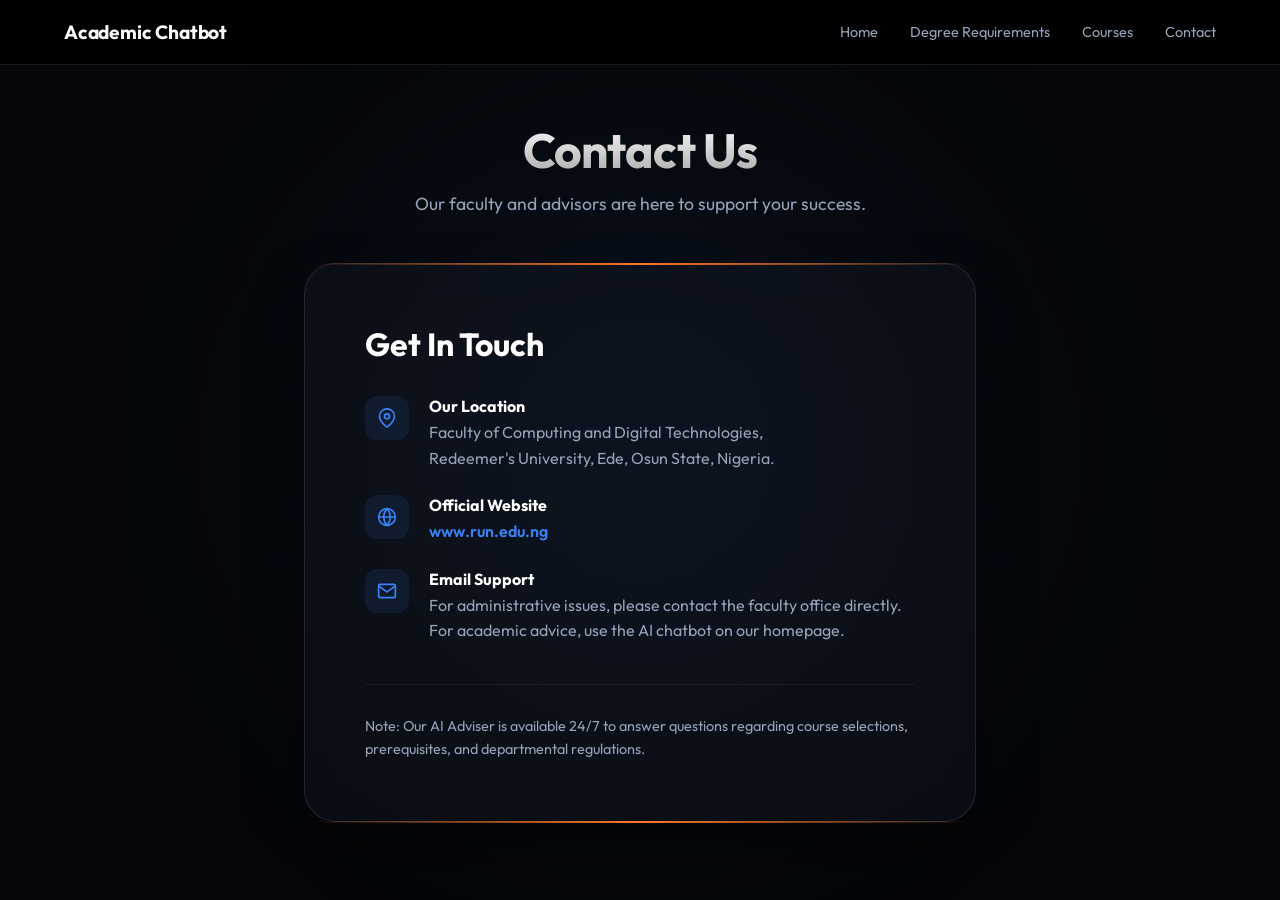
==== frontend/contact.html @ dbe719ce "Initial commit: Academic advising chatbot with Hybrid Routing, RAG, and Chapters 4 & 5 docs" ====
<!DOCTYPE html>
<html lang="en">
<head>
    <meta charset="UTF-8">
    <meta name="viewport" content="width=device-width, initial-scale=1.0">
    <title>Contact - Academic Chatbot</title>
    <link href="https://fonts.googleapis.com/css2?family=Outfit:wght@300;400;600;700&display=swap" rel="stylesheet">
    <link rel="stylesheet" href="styles.css">
    <style>
        body { background: #05070a; overflow-x: hidden; }
        
        .bg-glow {
            position: fixed;
            top: 0;
            left: 0;
            width: 100vw;
            height: 100vh;
            z-index: -1;
            background: 
                radial-gradient(circle at 50% 50%, rgba(59, 130, 246, 0.1) 0%, transparent 60%);
            filter: blur(100px);
        }

        .container { 
            padding: 120px 5% 60px; 
            max-width: 800px; 
            margin: 0 auto; 
            text-align: center;
        }

        h1 { 
            font-size: 3rem; 
            font-weight: 700;
            margin-bottom: 12px;
            letter-spacing: -0.02em;
            background: linear-gradient(to bottom, #fff 0%, #a5a5a5 100%);
            -webkit-background-clip: text;
            -webkit-text-fill-color: transparent;
        }

        p.subtitle { color: var(--text-muted); margin-bottom: 48px; font-size: 1.1rem; }

        .contact-card { 
            background: rgba(20, 25, 35, 0.4); 
            backdrop-filter: blur(20px);
            border: 1px solid var(--border); 
            border-radius: 32px; 
            padding: 60px; 
            text-align: left;
            position: relative;
            box-shadow: 0 30px 60px rgba(0,0,0,0.4);
        }

        .contact-card h2 { 
            font-size: 2rem; 
            margin-bottom: 32px; 
            color: #fff; 
        }

        .contact-item {
            display: flex;
            align-items: flex-start;
            gap: 20px;
            margin-bottom: 24px;
        }

        .contact-icon {
            width: 44px;
            height: 44px;
            border-radius: 12px;
            background: rgba(59, 130, 246, 0.1);
            color: var(--primary);
            display: flex;
            align-items: center;
            justify-content: center;
            flex-shrink: 0;
        }

        .contact-content p { color: var(--text-muted); line-height: 1.6; }
        .contact-content strong { color: #fff; display: block; margin-bottom: 4px; }
        .contact-content a { color: var(--primary); text-decoration: none; font-weight: 600; }
        .contact-content a:hover { color: #fff; }

        .footer-note {
            margin-top: 40px;
            padding-top: 30px;
            border-top: 1px solid rgba(255,255,255,0.05);
            font-size: 0.9rem;
            color: var(--text-muted);
            line-height: 1.6;
        }

        @media (max-width: 768px) {
            h1 { font-size: 2.2rem; }
            .container { padding: 100px 5% 40px; }
            .contact-card { padding: 30px; }
        }
    </style>
</head>
<body>
    <div class="bg-glow"></div>

    <nav>
        <div class="nav-logo">Academic Chatbot</div>
        <div class="nav-links">
            <a href="index.html">Home</a>
            <a href="degree_requirements.html">Degree Requirements</a>
            <a href="courses.html">Courses</a>
            <a href="contact.html">Contact</a>
        </div>
    </nav>

    <div class="container entrance-anim">
        <h1>Contact Us</h1>
        <p class="subtitle">Our faculty and advisors are here to support your success.</p>
        
        <div class="contact-card glow-effect">
            <div class="glow-effect-bg"></div>
            <h2>Get In Touch</h2>
            
            <div class="contact-item">
                <div class="contact-icon">
                    <svg viewBox="0 0 24 24" width="20" height="20" fill="none" stroke="currentColor" stroke-width="2" stroke-linecap="round" stroke-linejoin="round"><path d="M21 10c0 7-9 13-9 13s-9-6-9-13a9 9 0 0 1 18 0z"></path><circle cx="12" cy="10" r="3"></circle></svg>
                </div>
                <div class="contact-content">
                    <strong>Our Location</strong>
                    <p>Faculty of Computing and Digital Technologies,<br>Redeemer's University, Ede, Osun State, Nigeria.</p>
                </div>
            </div>

            <div class="contact-item">
                <div class="contact-icon">
                    <svg viewBox="0 0 24 24" width="20" height="20" fill="none" stroke="currentColor" stroke-width="2" stroke-linecap="round" stroke-linejoin="round"><circle cx="12" cy="12" r="10"></circle><line x1="2" y1="12" x2="22" y2="12"></line><path d="M12 2a15.3 15.3 0 0 1 4 10 15.3 15.3 0 0 1-4 10 15.3 15.3 0 0 1-4-10 15.3 15.3 0 0 1 4-10z"></path></svg>
                </div>
                <div class="contact-content">
                    <strong>Official Website</strong>
                    <p><a href="https://www.run.edu.ng" target="_blank">www.run.edu.ng</a></p>
                </div>
            </div>

            <div class="contact-item">
                <div class="contact-icon">
                    <svg viewBox="0 0 24 24" width="20" height="20" fill="none" stroke="currentColor" stroke-width="2" stroke-linecap="round" stroke-linejoin="round"><path d="M4 4h16c1.1 0 2 .9 2 2v12c0 1.1-.9 2-2 2H4c-1.1 0-2-.9-2-2V6c0-1.1.9-2 2-2z"></path><polyline points="22,6 12,13 2,6"></polyline></svg>
                </div>
                <div class="contact-content">
                    <strong>Email Support</strong>
                    <p>For administrative issues, please contact the faculty office directly. For academic advice, use the AI chatbot on our homepage.</p>
                </div>
            </div>

            <div class="footer-note">
                Note: Our AI Adviser is available 24/7 to answer questions regarding course selections, prerequisites, and departmental regulations.
            </div>
        </div>
    </div>
</body>
</html>
---- frontend/styles.css ----
/* Modern Premium Styles for ACADEMIC QUERY */
:root {
    --bg-color: #05070a;
    --surface: rgba(255, 255, 255, 0.03);
    --primary: #3b82f6;
    --primary-hover: #2563eb;
    --accent: #8b5cf6;
    --text-main: #f8fafc;
    --text-muted: #94a3b8;
    --border: rgba(255, 255, 255, 0.1);
}

[data-theme="light"] {
    --bg-color: #f6f8fc;
    --surface: rgba(15, 23, 42, 0.04);
    --primary: #2563eb;
    --primary-hover: #1d4ed8;
    --accent: #0f172a;
    --text-main: #0f172a;
    --text-muted: #64748b;
    --border: rgba(15, 23, 42, 0.12);
}

* {
    box-sizing: border-box;
    margin: 0;
    padding: 0;
    font-family: 'Outfit', sans-serif;
}

body {
    background-color: var(--bg-color);
    color: var(--text-main);
}

nav {
    display: flex;
    justify-content: space-between;
    align-items: center;
    padding: 20px 5%;
    position: fixed;
    top: 0;
    left: 0;
    width: 100%;
    z-index: 1000;
    background: rgba(0, 0, 0, 0.92);
    border-bottom: 1px solid var(--border);
    backdrop-filter: blur(14px);
}

[data-theme="light"] nav {
    background: rgba(246, 248, 252, 0.92);
}

.nav-logo {
    font-size: 1.2rem;
    font-weight: 700;
    letter-spacing: -0.01em;
    color: var(--text-main);
    text-decoration: none;
}

.nav-links {
    display: flex;
    align-items: center;
    gap: 32px;
}

.nav-links a {
    color: var(--text-muted);
    text-decoration: none;
    font-size: 0.9rem;
    transition: color 0.2s;
}

.nav-links a:hover {
    color: #fff;
}

.nav-links a.active {
    color: var(--text-main);
}

@media (max-width: 768px) {
    nav {
        gap: 14px;
        padding: 14px 4%;
        align-items: flex-start;
    }

    .nav-logo {
        font-size: 1rem;
        max-width: 150px;
        line-height: 1.2;
    }

    .nav-links {
        justify-content: flex-end;
        gap: 12px;
        flex-wrap: wrap;
    }

    .nav-links a,
    .theme-toggle-btn {
        font-size: 0.78rem;
    }
}

[data-theme="light"] .nav-links a:hover {
    color: #0f172a;
}

/* Border Light Effect for Search Container */
.glow-effect {
    position: relative;
    z-index: 1;
}

.glow-effect::before {
    content: '';
    position: absolute;
    inset: -1.5px; /* Thin border peek-out */
    padding: 1.5px; /* Border thickness */
    border-radius: 24px;
    background: linear-gradient(90deg, 
        rgba(255, 120, 40, 0) 0%, 
        rgba(255, 120, 40, 1) 25%, 
        rgba(255, 120, 40, 0) 50%,
        rgba(59, 130, 246, 0) 50%,
        rgba(59, 130, 246, 1) 75%,
        rgba(59, 130, 246, 0) 100%
    );
    background-size: 200% 100%;
    animation: flowLight 4s linear infinite;
    -webkit-mask: 
        linear-gradient(#fff 0 0) content-box, 
        linear-gradient(#fff 0 0);
    -webkit-mask-composite: xor;
    mask-composite: exclude;
    pointer-events: none;
    z-index: -1;
    transition: all 0.5s ease;
}

.theme-toggle-btn.glow-effect::before {
    border-radius: 999px;
}

@keyframes flowLight {
    0% { background-position: 100% 0%; }
    100% { background-position: -100% 0%; }
}

/* Loading/Active State — faster border sweep */
.loading-glow::before {
    animation: flowLight 2s linear infinite;
}

/* Entrance Animations */
.entrance-anim {
    opacity: 0;
    transform: translateY(20px);
    animation: fadeInUp 0.8s cubic-bezier(0.16, 1, 0.3, 1) forwards;
}

@keyframes fadeInUp {
    from { opacity: 0; transform: translateY(20px); }
    to { opacity: 1; transform: translateY(0); }
}

/* Typography Overrides */
strong { color: var(--text-main); }
ul { list-style-type: none; }
li { position: relative; padding-left: 1.5rem; margin-bottom: 0.5rem; }
li::before {
    content: '•';
    position: absolute;
    left: 0;
    color: var(--primary);
}

/* Animations */
@keyframes fadeIn {
    from { opacity: 0; transform: translateY(10px); }
    to { opacity: 1; transform: translateY(0); }
}

.msg-bubble {
    animation: fadeIn 0.4s ease forwards;
}
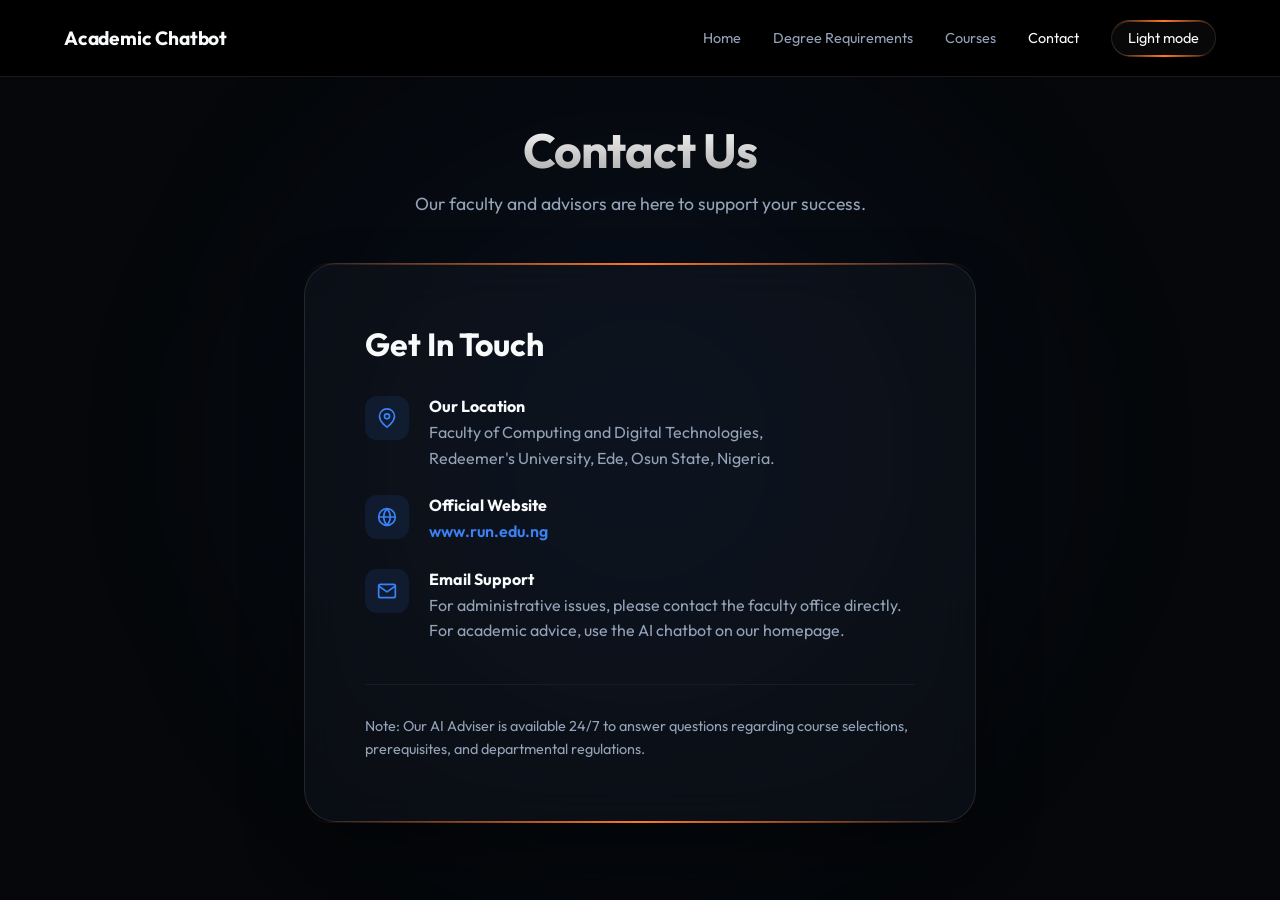
==== commit 5f89807b: "Refactor navbar light mode toggles, fix H1 layout blocking card, and fix chat_history_str NameError" ====
--- a/frontend/contact.html
+++ b/frontend/contact.html
@@ -5,9 +5,10 @@
     <meta name="viewport" content="width=device-width, initial-scale=1.0">
     <title>Contact - Academic Chatbot</title>
     <link href="https://fonts.googleapis.com/css2?family=Outfit:wght@300;400;600;700&display=swap" rel="stylesheet">
+    <script src="theme.js"></script>
     <link rel="stylesheet" href="styles.css">
     <style>
-        body { background: #05070a; overflow-x: hidden; }
+        body { background: var(--bg-color); overflow-x: hidden; }
         
         .bg-glow {
             position: fixed;
@@ -38,6 +39,12 @@
             -webkit-text-fill-color: transparent;
         }
 
+        [data-theme="light"] h1 {
+            background: linear-gradient(to bottom, #0f172a 0%, #475569 100%);
+            -webkit-background-clip: text;
+            -webkit-text-fill-color: transparent;
+        }
+
         p.subtitle { color: var(--text-muted); margin-bottom: 48px; font-size: 1.1rem; }
 
         .contact-card { 
@@ -51,10 +58,15 @@
             box-shadow: 0 30px 60px rgba(0,0,0,0.4);
         }
 
+        [data-theme="light"] .contact-card {
+            background: rgba(255, 255, 255, 0.78);
+            box-shadow: 0 30px 60px rgba(15, 23, 42, 0.08);
+        }
+
         .contact-card h2 { 
             font-size: 2rem; 
             margin-bottom: 32px; 
-            color: #fff; 
+            color: var(--text-main); 
         }
 
         .contact-item {
@@ -77,9 +89,11 @@
         }
 
         .contact-content p { color: var(--text-muted); line-height: 1.6; }
-        .contact-content strong { color: #fff; display: block; margin-bottom: 4px; }
+        .contact-content strong { color: var(--text-main); display: block; margin-bottom: 4px; }
         .contact-content a { color: var(--primary); text-decoration: none; font-weight: 600; }
-        .contact-content a:hover { color: #fff; }
+        .contact-content a:hover { color: var(--primary-hover); }
+
+        [data-theme="light"] .contact-content a:hover { color: var(--primary-hover); }
 
         .footer-note {
             margin-top: 40px;
@@ -101,12 +115,13 @@
     <div class="bg-glow"></div>
 
     <nav>
-        <div class="nav-logo">Academic Chatbot</div>
+        <a class="nav-logo" href="index.html">Academic Chatbot</a>
         <div class="nav-links">
             <a href="index.html">Home</a>
             <a href="degree_requirements.html">Degree Requirements</a>
             <a href="courses.html">Courses</a>
-            <a href="contact.html">Contact</a>
+            <a href="contact.html" class="active">Contact</a>
+            <button class="theme-toggle-btn glow-effect" type="button" onclick="toggleTheme(); syncThemeLabel();" id="themeToggleBtn">Light mode</button>
         </div>
     </nav>
 
@@ -153,5 +168,13 @@
             </div>
         </div>
     </div>
+    <script>
+        const themeToggleBtn = document.getElementById('themeToggleBtn');
+        function syncThemeLabel() {
+            const isLight = document.documentElement.getAttribute('data-theme') === 'light';
+            if (themeToggleBtn) themeToggleBtn.textContent = isLight ? 'Dark mode' : 'Light mode';
+        }
+        syncThemeLabel();
+    </script>
 </body>
 </html>
--- a/frontend/styles.css
+++ b/frontend/styles.css
@@ -79,6 +79,32 @@
 
 .nav-links a.active {
     color: var(--text-main);
+}
+
+.theme-toggle-btn {
+    border: 1px solid var(--border);
+    background: var(--surface);
+    color: var(--text-main);
+    border-radius: 999px;
+    padding: 8px 16px;
+    font-family: inherit;
+    cursor: pointer;
+    font-size: 0.9rem;
+    transition: all 0.2s ease;
+    outline: none;
+    display: inline-flex;
+    align-items: center;
+    justify-content: center;
+}
+
+.theme-toggle-btn:hover {
+    border-color: rgba(59, 130, 246, 0.42);
+    color: #fff;
+}
+
+[data-theme="light"] .theme-toggle-btn:hover {
+    color: #0f172a;
+    border-color: rgba(37, 99, 235, 0.42);
 }
 
 @media (max-width: 768px) {
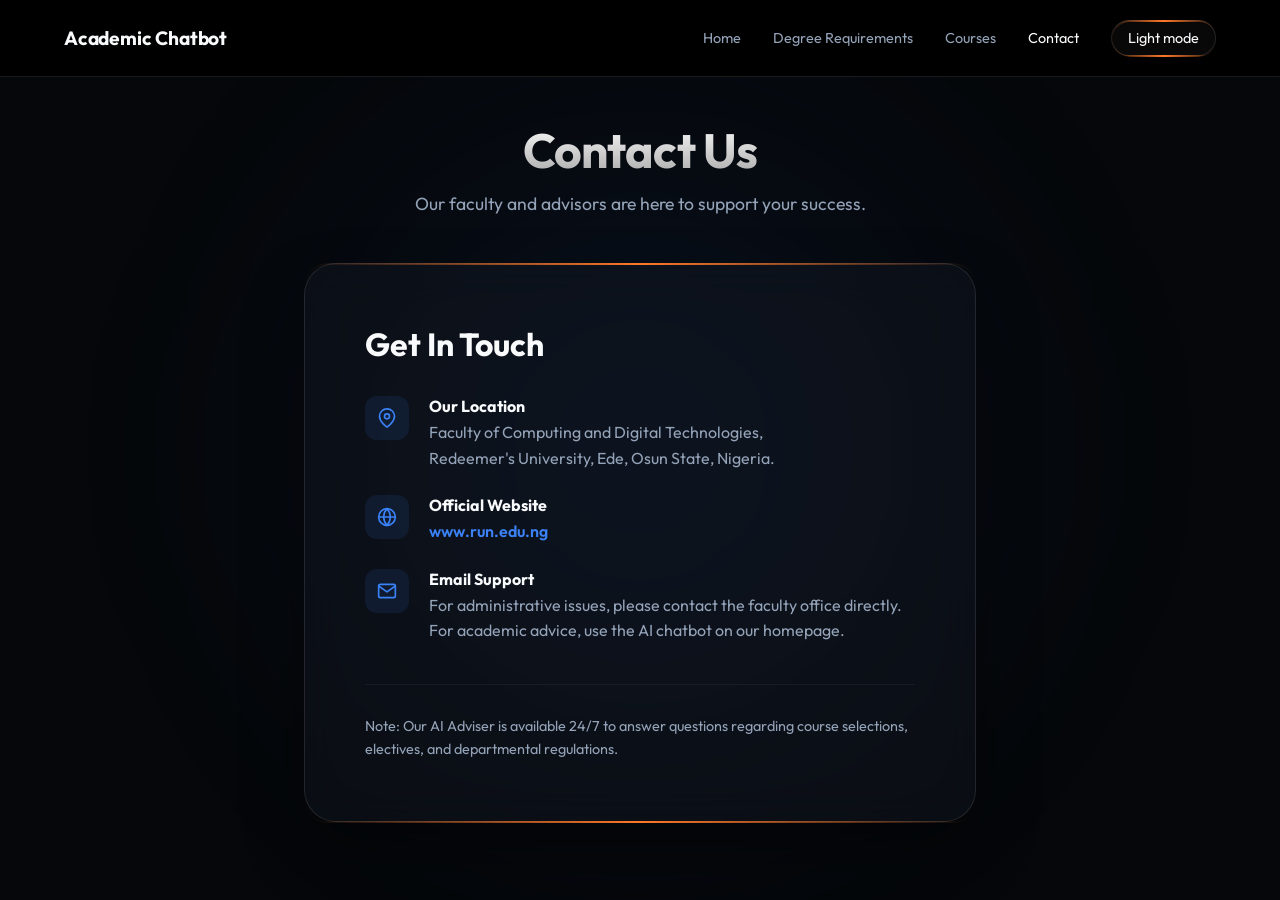
==== commit 67009bd9: "Update chatbot implementation" ====
--- a/frontend/contact.html
+++ b/frontend/contact.html
@@ -164,7 +164,7 @@
             </div>
 
             <div class="footer-note">
-                Note: Our AI Adviser is available 24/7 to answer questions regarding course selections, prerequisites, and departmental regulations.
+                Note: Our AI Adviser is available 24/7 to answer questions regarding course selections, electives, and departmental regulations.
             </div>
         </div>
     </div>
